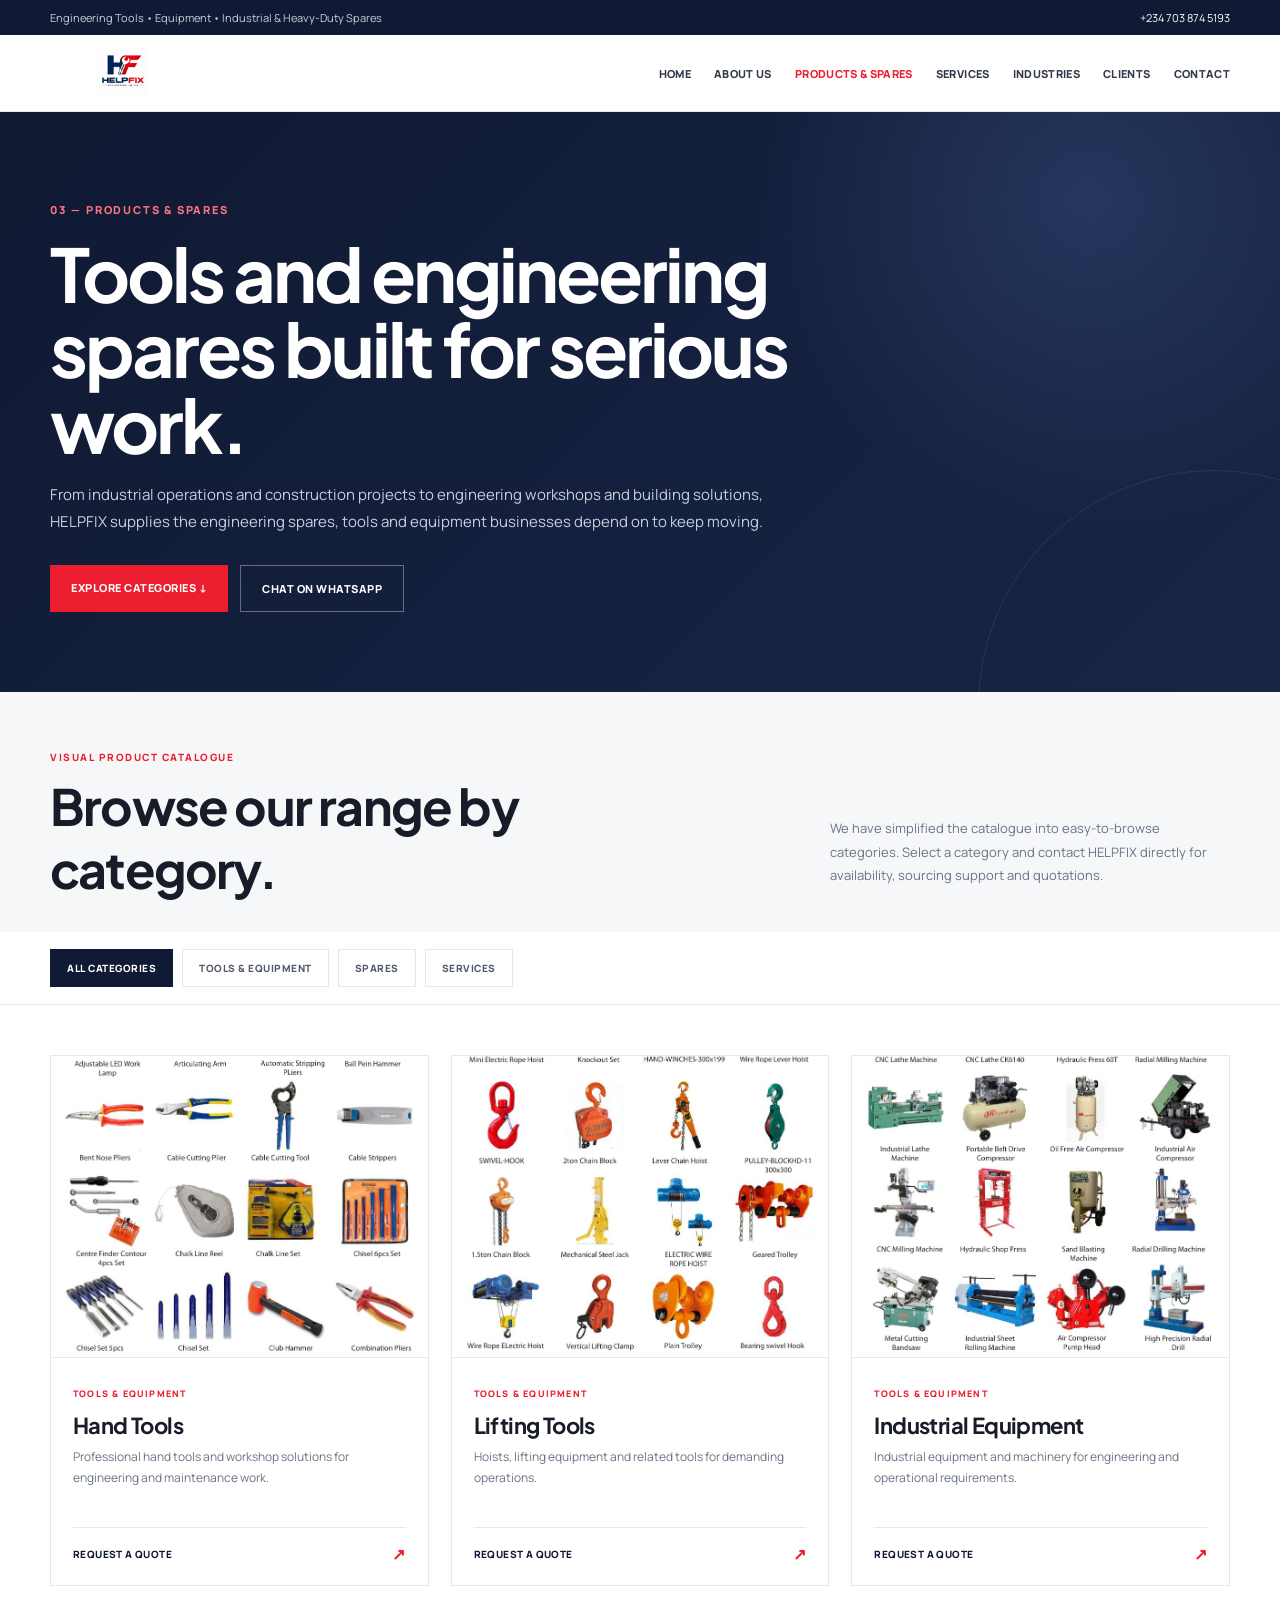
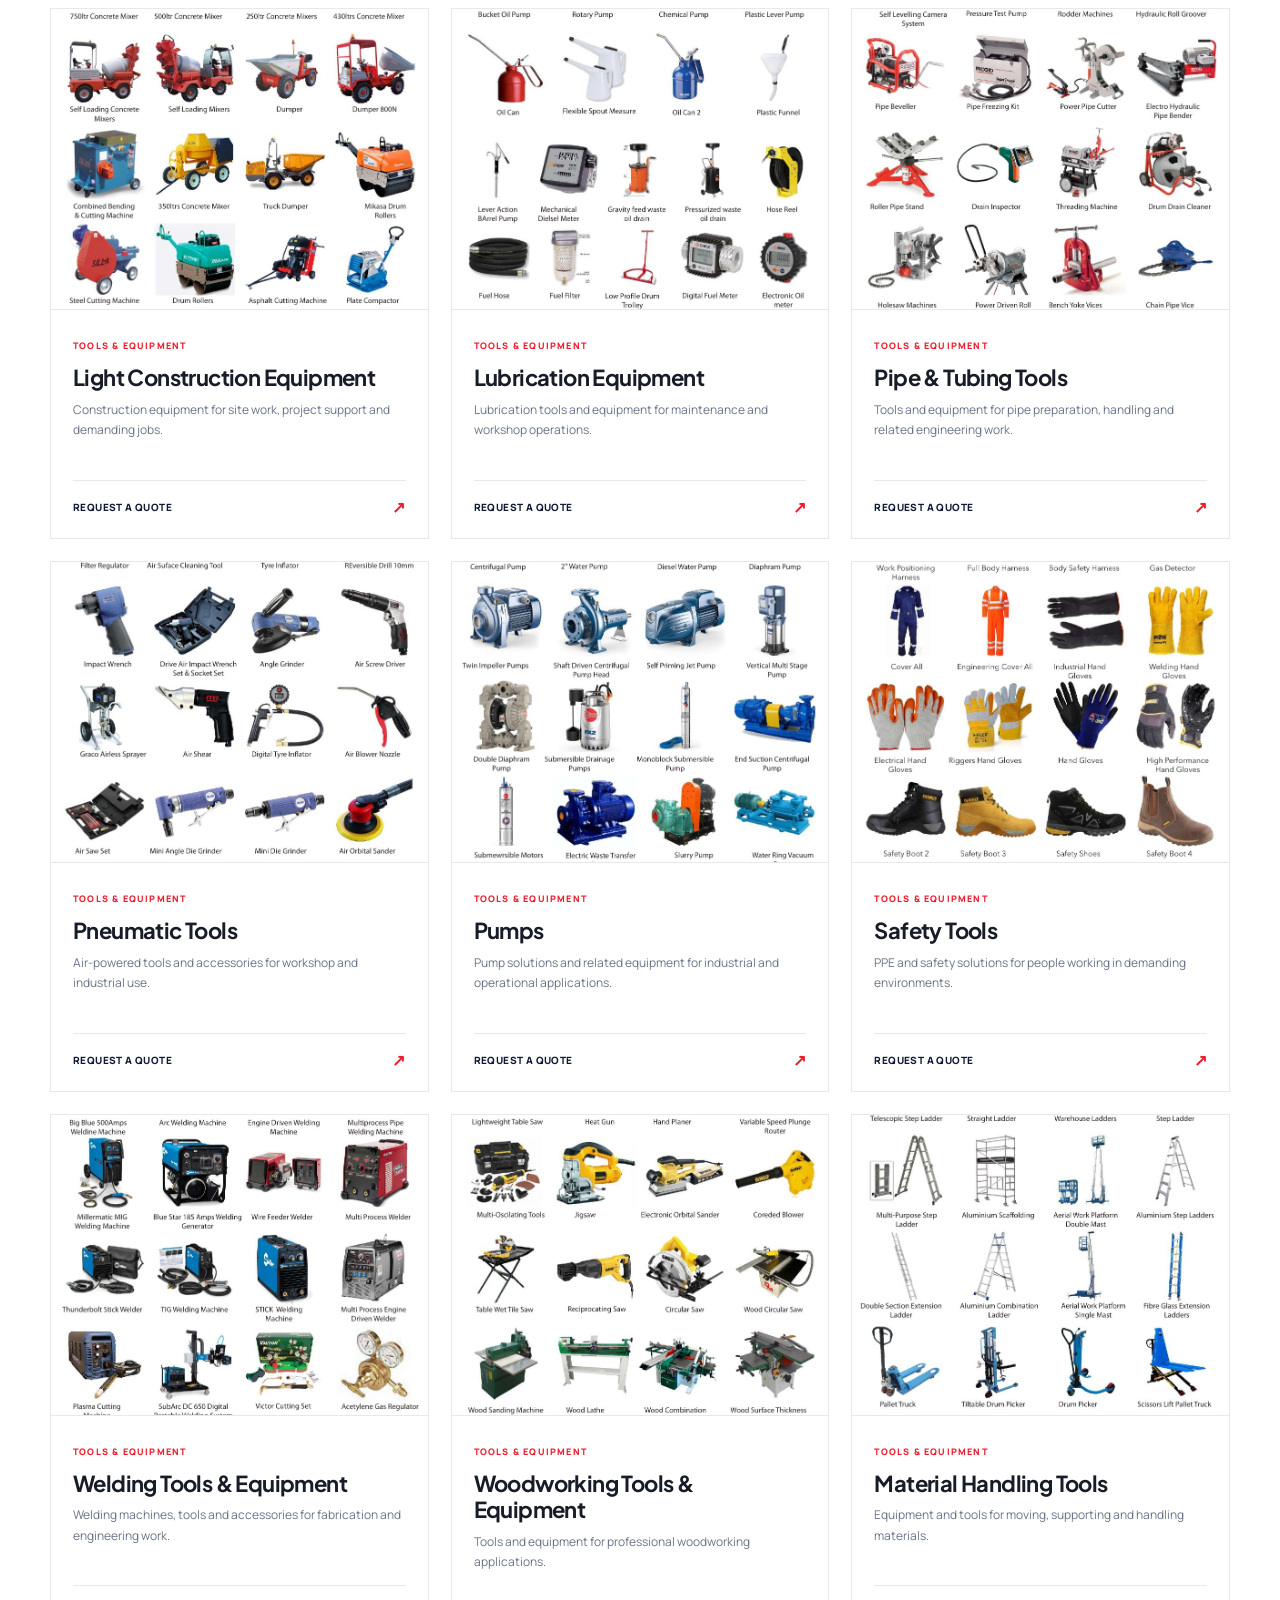
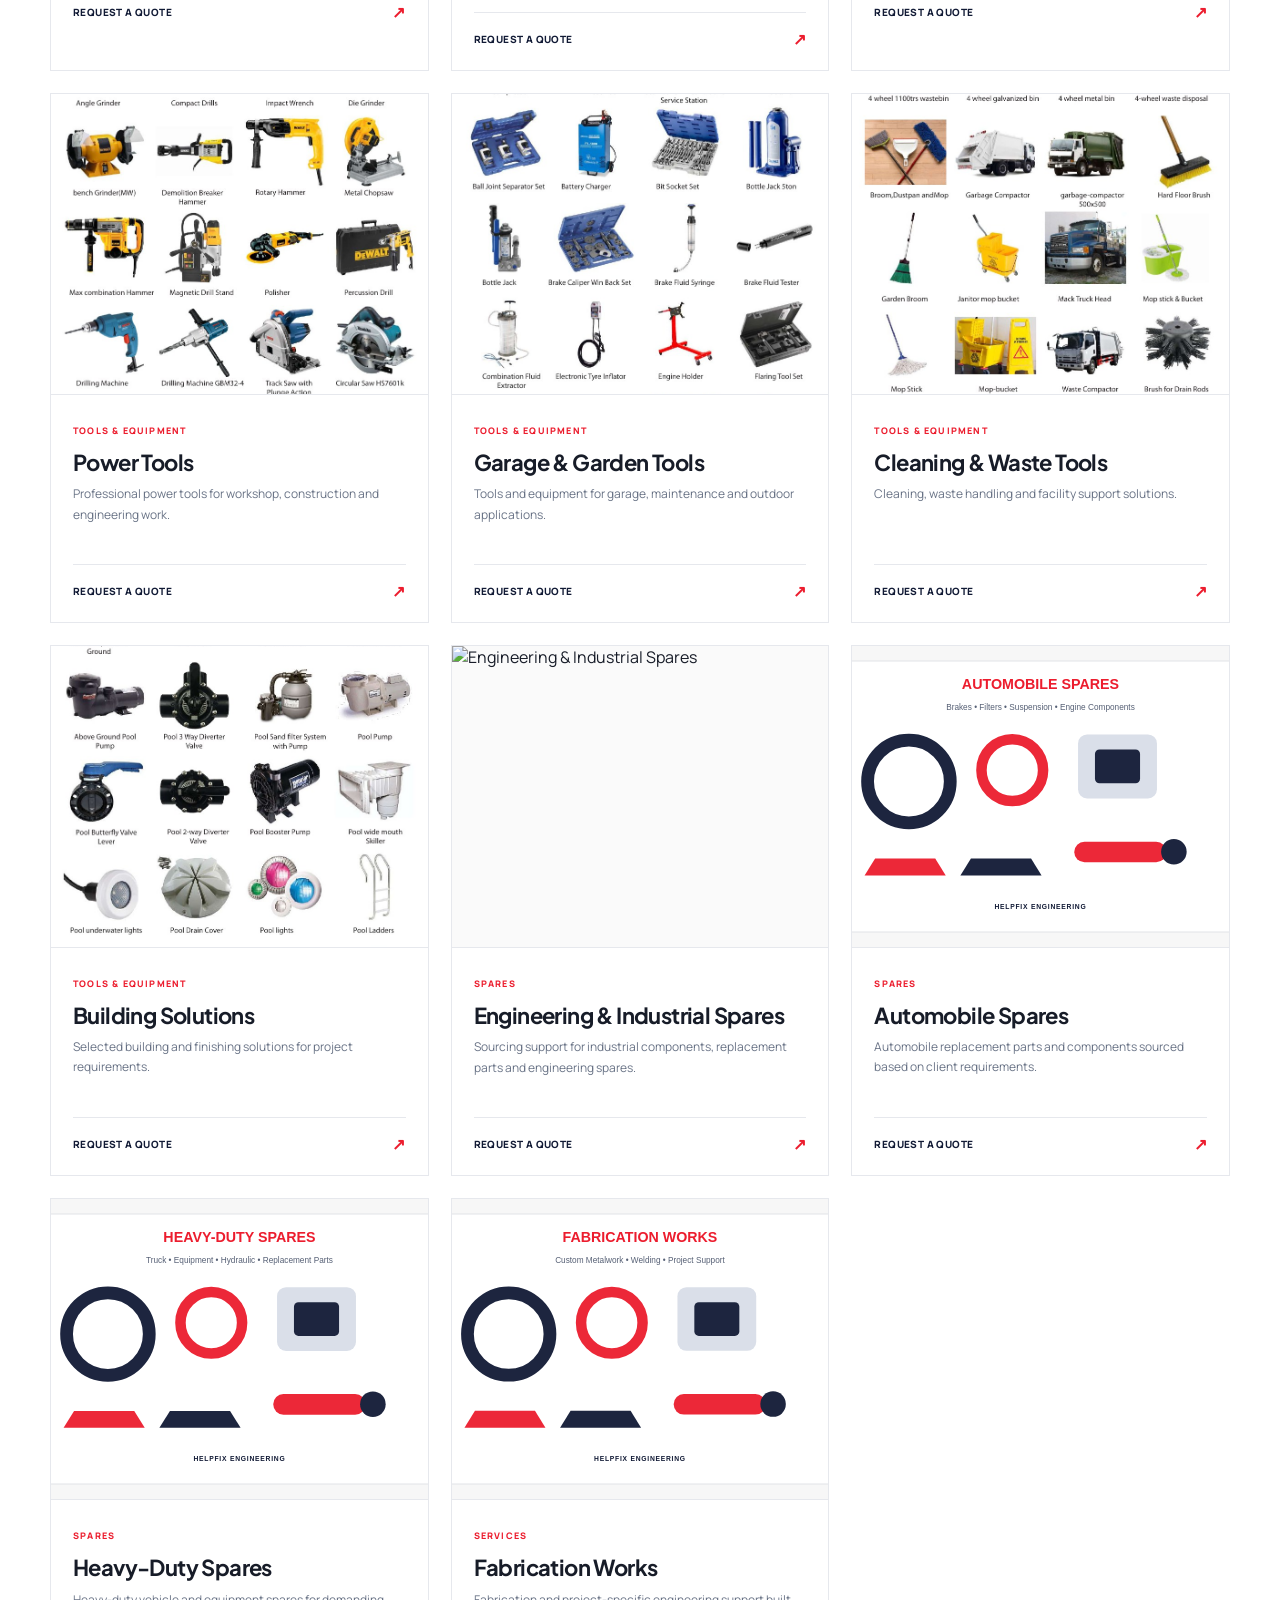
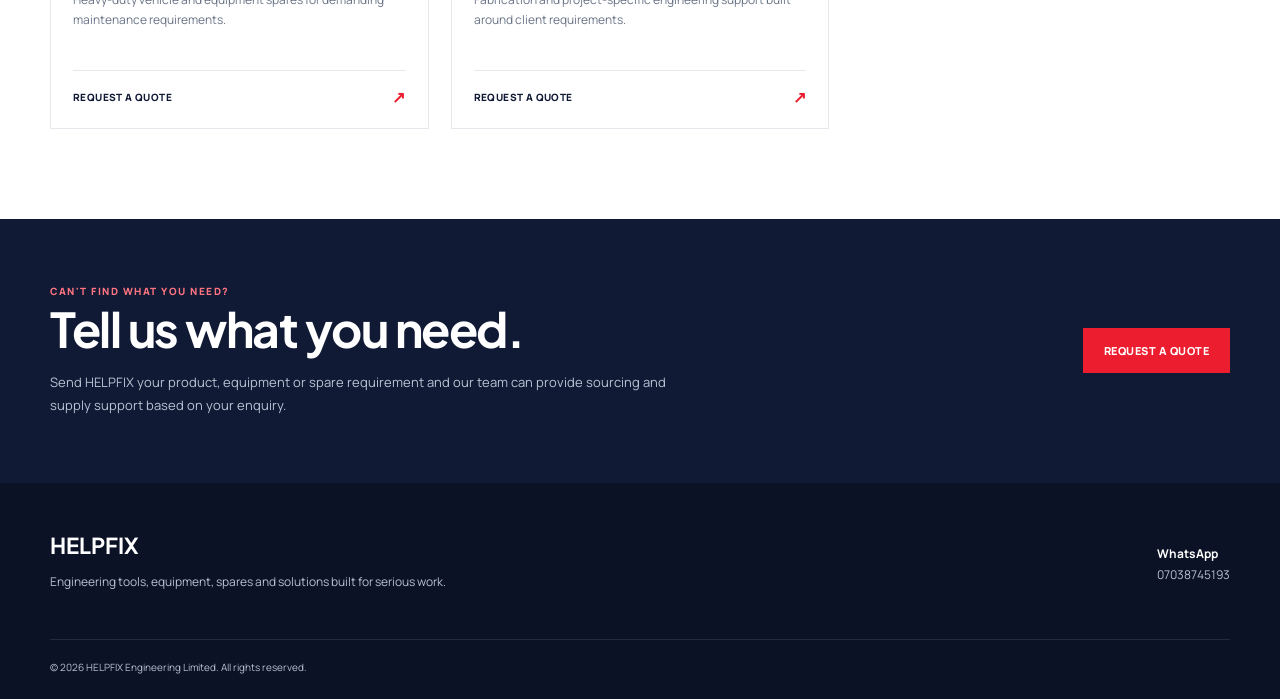
==== helpfix-website/products.html @ e88c8f6b "Add files via upload all" ====
<!DOCTYPE html>
<html lang="en">
<head>
<meta charset="UTF-8">
<meta name="viewport" content="width=device-width, initial-scale=1.0">
<meta name="description" content="Browse HELPFIX Engineering's visual catalogue of tools, equipment, engineering spares, automobile spares, heavy-duty spares and fabrication solutions.">
<title>Products & Spares | HELPFIX Engineering</title>
<!-- HELPFIX SEO / BRAND ICONS -->
<link rel="icon" href="assets/seo/favicon.ico" sizes="any">
<link rel="icon" type="image/png" sizes="64x64" href="assets/seo/favicon-64.png">
<link rel="apple-touch-icon" sizes="180x180" href="assets/seo/apple-touch-icon.png">
<link rel="manifest" href="site.webmanifest">
<meta name="theme-color" content="#111a35">
<meta name="robots" content="index,follow,max-image-preview:large,max-snippet:-1,max-video-preview:-1">
<link rel="canonical" href="https://www.helpfixengineering.com/products.html">
<meta property="og:url" content="https://www.helpfixengineering.com/products.html">
<meta property="og:type" content="website">
<meta property="og:site_name" content="HELPFIX Engineering Limited">
<meta property="og:title" content="Products & Spares | HELPFIX Engineering">
<meta property="og:description" content="Browse HELPFIX Engineering's visual catalogue of engineering tools, equipment, engineering spares, automobile spares, heavy-duty spares and fabrication solutions.">
<meta property="og:image" content="https://www.helpfixengineering.com/assets/seo/helpfix-logo-square.png">
<meta name="twitter:card" content="summary">
<meta name="twitter:title" content="Products & Spares | HELPFIX Engineering">
<meta name="twitter:description" content="Browse HELPFIX Engineering's tools, equipment and engineering spares by category.">
<meta name="twitter:image" content="https://www.helpfixengineering.com/assets/seo/helpfix-logo-square.png">

<link rel="preconnect" href="https://fonts.googleapis.com">
<link rel="preconnect" href="https://fonts.gstatic.com" crossorigin>
<link href="https://fonts.googleapis.com/css2?family=Manrope:wght@400;500;600;700;800&family=Plus+Jakarta+Sans:wght@500;600;700;800&display=swap" rel="stylesheet">
<style>
:root{--navy:#111a35;--navy2:#172241;--red:#ec1d2e;--text:#171c28;--muted:#697386;--line:#e6e8ed;--bg:#f6f7f9}
*{box-sizing:border-box}html{scroll-behavior:smooth}body{margin:0;font-family:Manrope,Arial,sans-serif;color:var(--text);background:#fff}a{text-decoration:none;color:inherit}.container{width:min(1180px,calc(100% - 40px));margin:auto}
.topbar{background:var(--navy);color:#c9cfdb;font-size:11px;padding:10px 0}.topbar-inner{display:flex;justify-content:space-between;gap:20px;align-items:center}.topbar a{color:#fff}
.navbar{position:sticky;top:0;z-index:100;background:#fff;border-bottom:1px solid var(--line)}.nav-inner{height:76px;display:flex;align-items:center;justify-content:space-between;gap:20px}.brand img{width:145px;height:50px;object-fit:contain}.nav-links{display:flex;align-items:center;gap:23px;font-size:11px;font-weight:800;text-transform:uppercase;letter-spacing:.35px}.nav-links a{color:#303849}.nav-links a.active,.nav-links a:hover{color:var(--red)}
.hero{background:radial-gradient(circle at 85% 15%,#26365d 0,transparent 28%),linear-gradient(135deg,#101932,#172647);color:#fff;padding:90px 0 80px;position:relative;overflow:hidden}.hero:after{content:"";position:absolute;width:470px;height:470px;border:1px solid rgba(255,255,255,.08);border-radius:50%;right:-170px;bottom:-250px}.eyebrow{font-size:11px;letter-spacing:1.8px;font-weight:800;color:#ff7480;margin-bottom:18px}.hero h1{font-family:'Plus Jakarta Sans',sans-serif;font-size:clamp(42px,6vw,74px);line-height:1.02;letter-spacing:-3px;max-width:900px;margin:0 0 20px}.hero p{max-width:760px;color:#c8d0de;line-height:1.8;font-size:15px}.hero-actions{display:flex;gap:12px;margin-top:30px;flex-wrap:wrap}.btn{padding:15px 21px;font-size:11px;font-weight:800;text-transform:uppercase;letter-spacing:.5px}.btn-red{background:var(--red);color:#fff}.btn-white{border:1px solid rgba(255,255,255,.35);color:#fff}
.intro{padding:58px 0 32px;background:var(--bg)}.intro-grid{display:flex;justify-content:space-between;align-items:end;gap:35px}.section-tag{font-size:10px;color:var(--red);font-weight:800;letter-spacing:1.5px}.intro h2{font-family:'Plus Jakarta Sans',sans-serif;font-size:clamp(30px,4vw,50px);letter-spacing:-1.8px;margin:10px 0 0;max-width:690px}.intro p{max-width:400px;color:var(--muted);line-height:1.8;font-size:13px}
.filters{position:sticky;top:76px;z-index:50;background:#fff;border-bottom:1px solid var(--line);padding:17px 0;overflow-x:auto}.filter-inner{display:flex;gap:9px;min-width:max-content}.filter-btn{border:1px solid var(--line);background:#fff;color:#515b6b;padding:11px 16px;font:800 10px Manrope;text-transform:uppercase;letter-spacing:.5px;cursor:pointer;transition:.25s}.filter-btn:hover,.filter-btn.active{background:var(--navy);border-color:var(--navy);color:#fff}
.catalogue{padding:50px 0 90px}.catalogue-grid{display:grid;grid-template-columns:repeat(3,1fr);gap:22px}.category-card{border:1px solid var(--line);background:#fff;overflow:hidden;transition:.35s;opacity:1}.category-card.hidden{display:none}.category-card:hover{transform:translateY(-7px);box-shadow:0 20px 50px rgba(17,26,53,.11);border-color:#d4d9e2}.category-image{aspect-ratio:1.25;background:#fafafa;overflow:hidden;border-bottom:1px solid var(--line)}.category-image img{width:100%;height:100%;object-fit:cover;display:block;transition:transform .65s ease}.category-card:hover .category-image img{transform:scale(1.035)}.category-body{padding:22px 22px 20px}.category-body>span{font-size:9px;font-weight:800;letter-spacing:1.2px;color:var(--red)}.category-body h3{font-family:'Plus Jakarta Sans',sans-serif;font-size:22px;letter-spacing:-.6px;margin:10px 0 9px;line-height:1.2}.category-body p{font-size:12px;color:var(--muted);line-height:1.7;margin:0 0 19px;min-height:61px}.card-link{display:flex;align-items:center;justify-content:space-between;font-size:10px;font-weight:800;text-transform:uppercase;letter-spacing:.4px;color:var(--navy);border-top:1px solid var(--line);padding-top:15px}.card-link b{color:var(--red);font-size:16px}
.cta{background:var(--navy);color:#fff;padding:65px 0}.cta-grid{display:flex;align-items:center;justify-content:space-between;gap:35px}.cta h2{font-family:'Plus Jakarta Sans',sans-serif;font-size:clamp(30px,4vw,48px);letter-spacing:-1.5px;margin:0 0 12px}.cta p{margin:0;color:#b9c3d3;line-height:1.8;max-width:650px;font-size:13px}
footer{background:#0c1226;color:#b8c0cf;padding:48px 0 25px}.footer-grid{display:flex;justify-content:space-between;gap:30px;flex-wrap:wrap}footer strong{color:#fff;font-family:'Plus Jakarta Sans',sans-serif;font-size:22px}footer p{font-size:12px;line-height:1.8}.footer-bottom{border-top:1px solid rgba(255,255,255,.1);margin-top:35px;padding-top:20px;font-size:10px}
.reveal{animation:fadeUp .7s ease both}@keyframes fadeUp{from{opacity:0;transform:translateY(18px)}to{opacity:1;transform:translateY(0)}}
@media(max-width:900px){.nav-links{gap:12px;font-size:9px}.catalogue-grid{grid-template-columns:repeat(2,1fr)}}@media(max-width:680px){.container{width:min(100% - 28px,1180px)}.topbar a{display:none}.topbar-inner,.intro-grid,.cta-grid{align-items:flex-start;flex-direction:column}.navbar{position:relative}.nav-inner{height:70px}.nav-links{overflow-x:auto;max-width:calc(100vw - 170px);white-space:nowrap}.nav-links a{font-size:8px}.filters{top:0}.catalogue-grid{grid-template-columns:1fr;gap:16px}.category-body p{min-height:auto}.hero{padding:65px 0}.hero h1{letter-spacing:-2px}}
</style>
<script type="application/ld+json">
{
  "@context": "https://schema.org",
  "@graph": [
    {
      "@type": "WebPage",
      "@id": "https://www.helpfixengineering.com/products.html#products-page",
      "name": "Products & Spares | HELPFIX Engineering",
      "url": "https://www.helpfixengineering.com/products.html",
      "description": "Visual catalogue of HELPFIX Engineering tools, equipment, engineering spares, automobile spares, heavy-duty spares and fabrication solutions.",
      "about": {"@id": "https://www.helpfixengineering.com/#organization"},
      "inLanguage": "en-NG"
    },
    {
      "@type": "BreadcrumbList",
      "@id": "https://www.helpfixengineering.com/products.html#breadcrumb",
      "itemListElement": [
        {"@type": "ListItem", "position": 1, "name": "Home", "item": "https://www.helpfixengineering.com/"},
        {"@type": "ListItem", "position": 2, "name": "Products & Spares", "item": "https://www.helpfixengineering.com/products.html"}
      ]
    }
  ]
}
</script>
</head>
<body>
<div class="topbar"><div class="container topbar-inner"><span>Engineering Tools • Equipment • Industrial & Heavy-Duty Spares</span><a href="tel:+2347038745193">+234 703 874 5193</a></div></div>
<header class="navbar"><div class="container nav-inner"><a class="brand" href="index.html"><img src="assets/helpfix-logo.png" alt="HELPFIX Engineering logo"></a><nav class="nav-links"><a href="index.html">Home</a><a href="index.html#about">About Us</a><a href="products.html" class="active">Products & Spares</a><a href="index.html#services">Services</a><a href="index.html#industries">Industries</a><a href="index.html#clients">Clients</a><a href="index.html#contact">Contact</a></nav></div></header>
<main>
<section class="hero"><div class="container"><div class="eyebrow">03 — PRODUCTS & SPARES</div><h1>Tools and engineering spares built for serious work.</h1><p>From industrial operations and construction projects to engineering workshops and building solutions, HELPFIX supplies the engineering spares, tools and equipment businesses depend on to keep moving.</p><div class="hero-actions"><a class="btn btn-red" href="#catalogue">Explore Categories ↓</a><a class="btn btn-white" href="https://wa.me/2347038745193?text=Hello%20HELPFIX%20Engineering%2C%20I%20would%20like%20to%20make%20a%20product%20or%20spares%20enquiry." target="_blank" rel="noopener">Chat on WhatsApp</a></div></div></section>
<section class="intro"><div class="container intro-grid"><div><div class="section-tag">VISUAL PRODUCT CATALOGUE</div><h2>Browse our range by category.</h2></div><p>We have simplified the catalogue into easy-to-browse categories. Select a category and contact HELPFIX directly for availability, sourcing support and quotations.</p></div></section>
<section class="filters"><div class="container filter-inner"><button class="filter-btn active" data-filter="all">All Categories</button><button class="filter-btn" data-filter="tools-equipment">Tools & Equipment</button><button class="filter-btn" data-filter="spares">Spares</button><button class="filter-btn" data-filter="services">Services</button></div></section>
<section class="catalogue" id="catalogue"><div class="container"><div class="catalogue-grid"><article class="category-card reveal" data-group="tools-equipment">
      <div class="category-image"><img src="assets/categories/hand-tools.jpg" alt="Hand Tools" loading="lazy"></div>
      <div class="category-body"><span>TOOLS & EQUIPMENT</span><h3>Hand Tools</h3><p>Professional hand tools and workshop solutions for engineering and maintenance work.</p>
      <a class="card-link" href="https://wa.me/2347038745193?text=Hello%20HELPFIX%20Engineering%2C%20I%20would%20like%20to%20make%20an%20enquiry%20about%20Hand%20Tools." target="_blank" rel="noopener">Request a Quote <b>↗</b></a></div>
    </article><article class="category-card reveal" data-group="tools-equipment">
      <div class="category-image"><img src="assets/categories/lifting-tools.jpg" alt="Lifting Tools" loading="lazy"></div>
      <div class="category-body"><span>TOOLS & EQUIPMENT</span><h3>Lifting Tools</h3><p>Hoists, lifting equipment and related tools for demanding operations.</p>
      <a class="card-link" href="https://wa.me/2347038745193?text=Hello%20HELPFIX%20Engineering%2C%20I%20would%20like%20to%20make%20an%20enquiry%20about%20Lifting%20Tools." target="_blank" rel="noopener">Request a Quote <b>↗</b></a></div>
    </article><article class="category-card reveal" data-group="tools-equipment">
      <div class="category-image"><img src="assets/categories/industrial-equipment.jpg" alt="Industrial Equipment" loading="lazy"></div>
      <div class="category-body"><span>TOOLS & EQUIPMENT</span><h3>Industrial Equipment</h3><p>Industrial equipment and machinery for engineering and operational requirements.</p>
      <a class="card-link" href="https://wa.me/2347038745193?text=Hello%20HELPFIX%20Engineering%2C%20I%20would%20like%20to%20make%20an%20enquiry%20about%20Industrial%20Equipment." target="_blank" rel="noopener">Request a Quote <b>↗</b></a></div>
    </article><article class="category-card reveal" data-group="tools-equipment">
      <div class="category-image"><img src="assets/categories/light-construction-equipment.jpg" alt="Light Construction Equipment" loading="lazy"></div>
      <div class="category-body"><span>TOOLS & EQUIPMENT</span><h3>Light Construction Equipment</h3><p>Construction equipment for site work, project support and demanding jobs.</p>
      <a class="card-link" href="https://wa.me/2347038745193?text=Hello%20HELPFIX%20Engineering%2C%20I%20would%20like%20to%20make%20an%20enquiry%20about%20Light%20Construction%20Equipment." target="_blank" rel="noopener">Request a Quote <b>↗</b></a></div>
    </article><article class="category-card reveal" data-group="tools-equipment">
      <div class="category-image"><img src="assets/categories/lubrication-equipment.jpg" alt="Lubrication Equipment" loading="lazy"></div>
      <div class="category-body"><span>TOOLS & EQUIPMENT</span><h3>Lubrication Equipment</h3><p>Lubrication tools and equipment for maintenance and workshop operations.</p>
      <a class="card-link" href="https://wa.me/2347038745193?text=Hello%20HELPFIX%20Engineering%2C%20I%20would%20like%20to%20make%20an%20enquiry%20about%20Lubrication%20Equipment." target="_blank" rel="noopener">Request a Quote <b>↗</b></a></div>
    </article><article class="category-card reveal" data-group="tools-equipment">
      <div class="category-image"><img src="assets/categories/pipe-tubing-tools.jpg" alt="Pipe & Tubing Tools" loading="lazy"></div>
      <div class="category-body"><span>TOOLS & EQUIPMENT</span><h3>Pipe & Tubing Tools</h3><p>Tools and equipment for pipe preparation, handling and related engineering work.</p>
      <a class="card-link" href="https://wa.me/2347038745193?text=Hello%20HELPFIX%20Engineering%2C%20I%20would%20like%20to%20make%20an%20enquiry%20about%20Pipe%20%26%20Tubing%20Tools." target="_blank" rel="noopener">Request a Quote <b>↗</b></a></div>
    </article><article class="category-card reveal" data-group="tools-equipment">
      <div class="category-image"><img src="assets/categories/pneumatic-tools.jpg" alt="Pneumatic Tools" loading="lazy"></div>
      <div class="category-body"><span>TOOLS & EQUIPMENT</span><h3>Pneumatic Tools</h3><p>Air-powered tools and accessories for workshop and industrial use.</p>
      <a class="card-link" href="https://wa.me/2347038745193?text=Hello%20HELPFIX%20Engineering%2C%20I%20would%20like%20to%20make%20an%20enquiry%20about%20Pneumatic%20Tools." target="_blank" rel="noopener">Request a Quote <b>↗</b></a></div>
    </article><article class="category-card reveal" data-group="tools-equipment">
      <div class="category-image"><img src="assets/categories/pumps.jpg" alt="Pumps" loading="lazy"></div>
      <div class="category-body"><span>TOOLS & EQUIPMENT</span><h3>Pumps</h3><p>Pump solutions and related equipment for industrial and operational applications.</p>
      <a class="card-link" href="https://wa.me/2347038745193?text=Hello%20HELPFIX%20Engineering%2C%20I%20would%20like%20to%20make%20an%20enquiry%20about%20Pumps." target="_blank" rel="noopener">Request a Quote <b>↗</b></a></div>
    </article><article class="category-card reveal" data-group="tools-equipment">
      <div class="category-image"><img src="assets/categories/safety-tools.jpg" alt="Safety Tools" loading="lazy"></div>
      <div class="category-body"><span>TOOLS & EQUIPMENT</span><h3>Safety Tools</h3><p>PPE and safety solutions for people working in demanding environments.</p>
      <a class="card-link" href="https://wa.me/2347038745193?text=Hello%20HELPFIX%20Engineering%2C%20I%20would%20like%20to%20make%20an%20enquiry%20about%20Safety%20Tools." target="_blank" rel="noopener">Request a Quote <b>↗</b></a></div>
    </article><article class="category-card reveal" data-group="tools-equipment">
      <div class="category-image"><img src="assets/categories/welding-tools-equipment.jpg" alt="Welding Tools & Equipment" loading="lazy"></div>
      <div class="category-body"><span>TOOLS & EQUIPMENT</span><h3>Welding Tools & Equipment</h3><p>Welding machines, tools and accessories for fabrication and engineering work.</p>
      <a class="card-link" href="https://wa.me/2347038745193?text=Hello%20HELPFIX%20Engineering%2C%20I%20would%20like%20to%20make%20an%20enquiry%20about%20Welding%20Tools%20%26%20Equipment." target="_blank" rel="noopener">Request a Quote <b>↗</b></a></div>
    </article><article class="category-card reveal" data-group="tools-equipment">
      <div class="category-image"><img src="assets/categories/woodworking-tools-equipment.jpg" alt="Woodworking Tools & Equipment" loading="lazy"></div>
      <div class="category-body"><span>TOOLS & EQUIPMENT</span><h3>Woodworking Tools & Equipment</h3><p>Tools and equipment for professional woodworking applications.</p>
      <a class="card-link" href="https://wa.me/2347038745193?text=Hello%20HELPFIX%20Engineering%2C%20I%20would%20like%20to%20make%20an%20enquiry%20about%20Woodworking%20Tools%20%26%20Equipment." target="_blank" rel="noopener">Request a Quote <b>↗</b></a></div>
    </article><article class="category-card reveal" data-group="tools-equipment">
      <div class="category-image"><img src="assets/categories/material-handling-tools.jpg" alt="Material Handling Tools" loading="lazy"></div>
      <div class="category-body"><span>TOOLS & EQUIPMENT</span><h3>Material Handling Tools</h3><p>Equipment and tools for moving, supporting and handling materials.</p>
      <a class="card-link" href="https://wa.me/2347038745193?text=Hello%20HELPFIX%20Engineering%2C%20I%20would%20like%20to%20make%20an%20enquiry%20about%20Material%20Handling%20Tools." target="_blank" rel="noopener">Request a Quote <b>↗</b></a></div>
    </article><article class="category-card reveal" data-group="tools-equipment">
      <div class="category-image"><img src="assets/categories/power-tools.jpg" alt="Power Tools" loading="lazy"></div>
      <div class="category-body"><span>TOOLS & EQUIPMENT</span><h3>Power Tools</h3><p>Professional power tools for workshop, construction and engineering work.</p>
      <a class="card-link" href="https://wa.me/2347038745193?text=Hello%20HELPFIX%20Engineering%2C%20I%20would%20like%20to%20make%20an%20enquiry%20about%20Power%20Tools." target="_blank" rel="noopener">Request a Quote <b>↗</b></a></div>
    </article><article class="category-card reveal" data-group="tools-equipment">
      <div class="category-image"><img src="assets/categories/garage-garden-tools.jpg" alt="Garage & Garden Tools" loading="lazy"></div>
      <div class="category-body"><span>TOOLS & EQUIPMENT</span><h3>Garage & Garden Tools</h3><p>Tools and equipment for garage, maintenance and outdoor applications.</p>
      <a class="card-link" href="https://wa.me/2347038745193?text=Hello%20HELPFIX%20Engineering%2C%20I%20would%20like%20to%20make%20an%20enquiry%20about%20Garage%20%26%20Garden%20Tools." target="_blank" rel="noopener">Request a Quote <b>↗</b></a></div>
    </article><article class="category-card reveal" data-group="tools-equipment">
      <div class="category-image"><img src="assets/categories/cleaning-waste-tools.jpg" alt="Cleaning & Waste Tools" loading="lazy"></div>
      <div class="category-body"><span>TOOLS & EQUIPMENT</span><h3>Cleaning & Waste Tools</h3><p>Cleaning, waste handling and facility support solutions.</p>
      <a class="card-link" href="https://wa.me/2347038745193?text=Hello%20HELPFIX%20Engineering%2C%20I%20would%20like%20to%20make%20an%20enquiry%20about%20Cleaning%20%26%20Waste%20Tools." target="_blank" rel="noopener">Request a Quote <b>↗</b></a></div>
    </article><article class="category-card reveal" data-group="tools-equipment">
      <div class="category-image"><img src="assets/categories/building-solutions.jpg" alt="Building Solutions" loading="lazy"></div>
      <div class="category-body"><span>TOOLS & EQUIPMENT</span><h3>Building Solutions</h3><p>Selected building and finishing solutions for project requirements.</p>
      <a class="card-link" href="https://wa.me/2347038745193?text=Hello%20HELPFIX%20Engineering%2C%20I%20would%20like%20to%20make%20an%20enquiry%20about%20Building%20Solutions." target="_blank" rel="noopener">Request a Quote <b>↗</b></a></div>
    </article><article class="category-card reveal" data-group="spares">
      <div class="category-image"><img src="assets/categories/engineering-industrial-spares.svg" alt="Engineering & Industrial Spares" loading="lazy"></div>
      <div class="category-body"><span>SPARES</span><h3>Engineering & Industrial Spares</h3><p>Sourcing support for industrial components, replacement parts and engineering spares.</p>
      <a class="card-link" href="https://wa.me/2347038745193?text=Hello%20HELPFIX%20Engineering%2C%20I%20would%20like%20to%20make%20an%20enquiry%20about%20Engineering%20%26%20Industrial%20Spares." target="_blank" rel="noopener">Request a Quote <b>↗</b></a></div>
    </article><article class="category-card reveal" data-group="spares">
      <div class="category-image"><img src="assets/categories/automobile-spares.svg" alt="Automobile Spares" loading="lazy"></div>
      <div class="category-body"><span>SPARES</span><h3>Automobile Spares</h3><p>Automobile replacement parts and components sourced based on client requirements.</p>
      <a class="card-link" href="https://wa.me/2347038745193?text=Hello%20HELPFIX%20Engineering%2C%20I%20would%20like%20to%20make%20an%20enquiry%20about%20Automobile%20Spares." target="_blank" rel="noopener">Request a Quote <b>↗</b></a></div>
    </article><article class="category-card reveal" data-group="spares">
      <div class="category-image"><img src="assets/categories/heavy-duty-spares.svg" alt="Heavy-Duty Spares" loading="lazy"></div>
      <div class="category-body"><span>SPARES</span><h3>Heavy-Duty Spares</h3><p>Heavy-duty vehicle and equipment spares for demanding maintenance requirements.</p>
      <a class="card-link" href="https://wa.me/2347038745193?text=Hello%20HELPFIX%20Engineering%2C%20I%20would%20like%20to%20make%20an%20enquiry%20about%20Heavy-Duty%20Spares." target="_blank" rel="noopener">Request a Quote <b>↗</b></a></div>
    </article><article class="category-card reveal" data-group="services">
      <div class="category-image"><img src="assets/categories/fabrication-works.svg" alt="Fabrication Works" loading="lazy"></div>
      <div class="category-body"><span>SERVICES</span><h3>Fabrication Works</h3><p>Fabrication and project-specific engineering support built around client requirements.</p>
      <a class="card-link" href="https://wa.me/2347038745193?text=Hello%20HELPFIX%20Engineering%2C%20I%20would%20like%20to%20make%20an%20enquiry%20about%20Fabrication%20Works." target="_blank" rel="noopener">Request a Quote <b>↗</b></a></div>
    </article></div></div></section>
<section class="cta"><div class="container cta-grid"><div><div class="section-tag" style="color:#ff7480">CAN'T FIND WHAT YOU NEED?</div><h2>Tell us what you need.</h2><p>Send HELPFIX your product, equipment or spare requirement and our team can provide sourcing and supply support based on your enquiry.</p></div><a class="btn btn-red" href="https://wa.me/2347038745193?text=Hello%20HELPFIX%20Engineering%2C%20I%20would%20like%20to%20send%20my%20product%20or%20spare%20requirement%20for%20a%20quote." target="_blank" rel="noopener">Request a Quote</a></div></section>
</main>
<footer><div class="container"><div class="footer-grid"><div><strong>HELPFIX</strong><p>Engineering tools, equipment, spares and solutions built for serious work.</p></div><div><p><b style="color:#fff">WhatsApp</b><br>07038745193</p></div></div><div class="footer-bottom">© 2026 HELPFIX Engineering Limited. All rights reserved.</div></div></footer>
<script>
const buttons=document.querySelectorAll('.filter-btn');const cards=document.querySelectorAll('.category-card');buttons.forEach(btn=>btn.addEventListener('click',()=>{buttons.forEach(b=>b.classList.remove('active'));btn.classList.add('active');const filter=btn.dataset.filter;cards.forEach(card=>{card.classList.toggle('hidden',filter!=='all'&&card.dataset.group!==filter);});}));
</script>
</body>
</html>
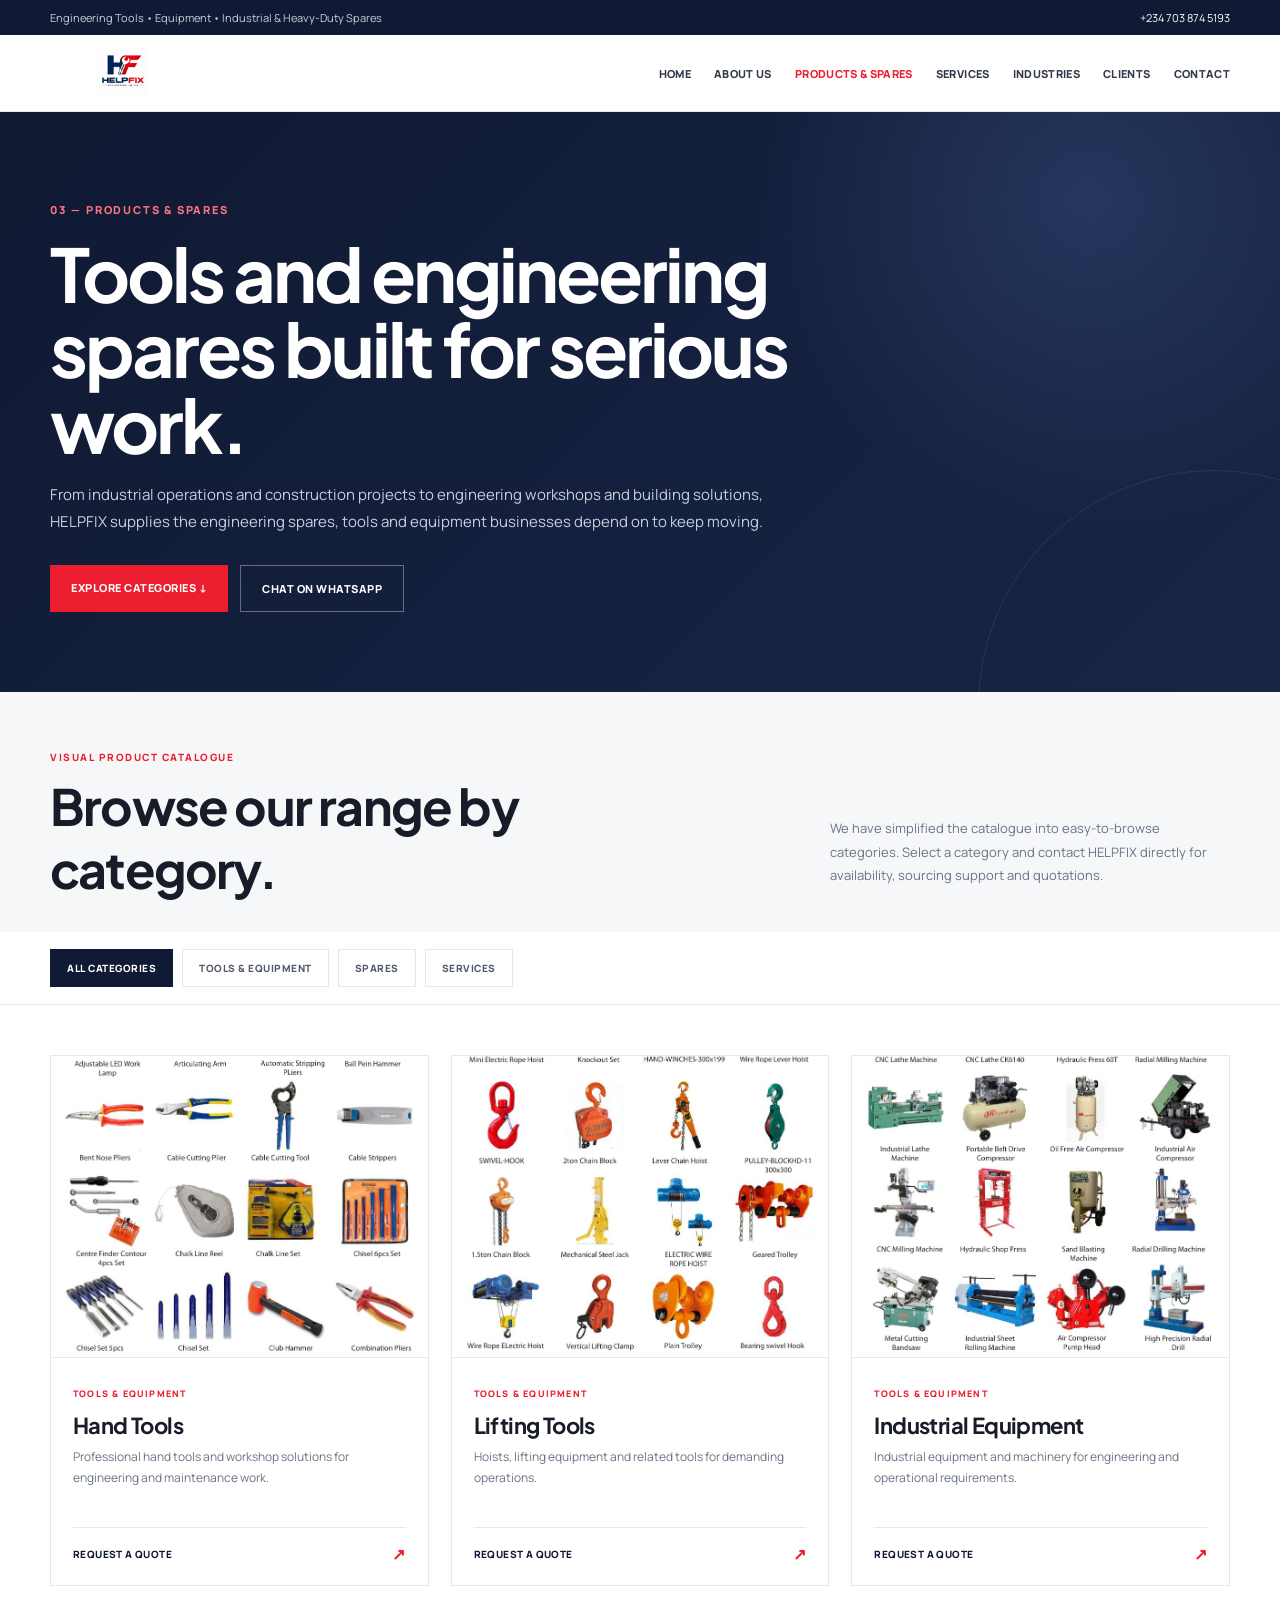
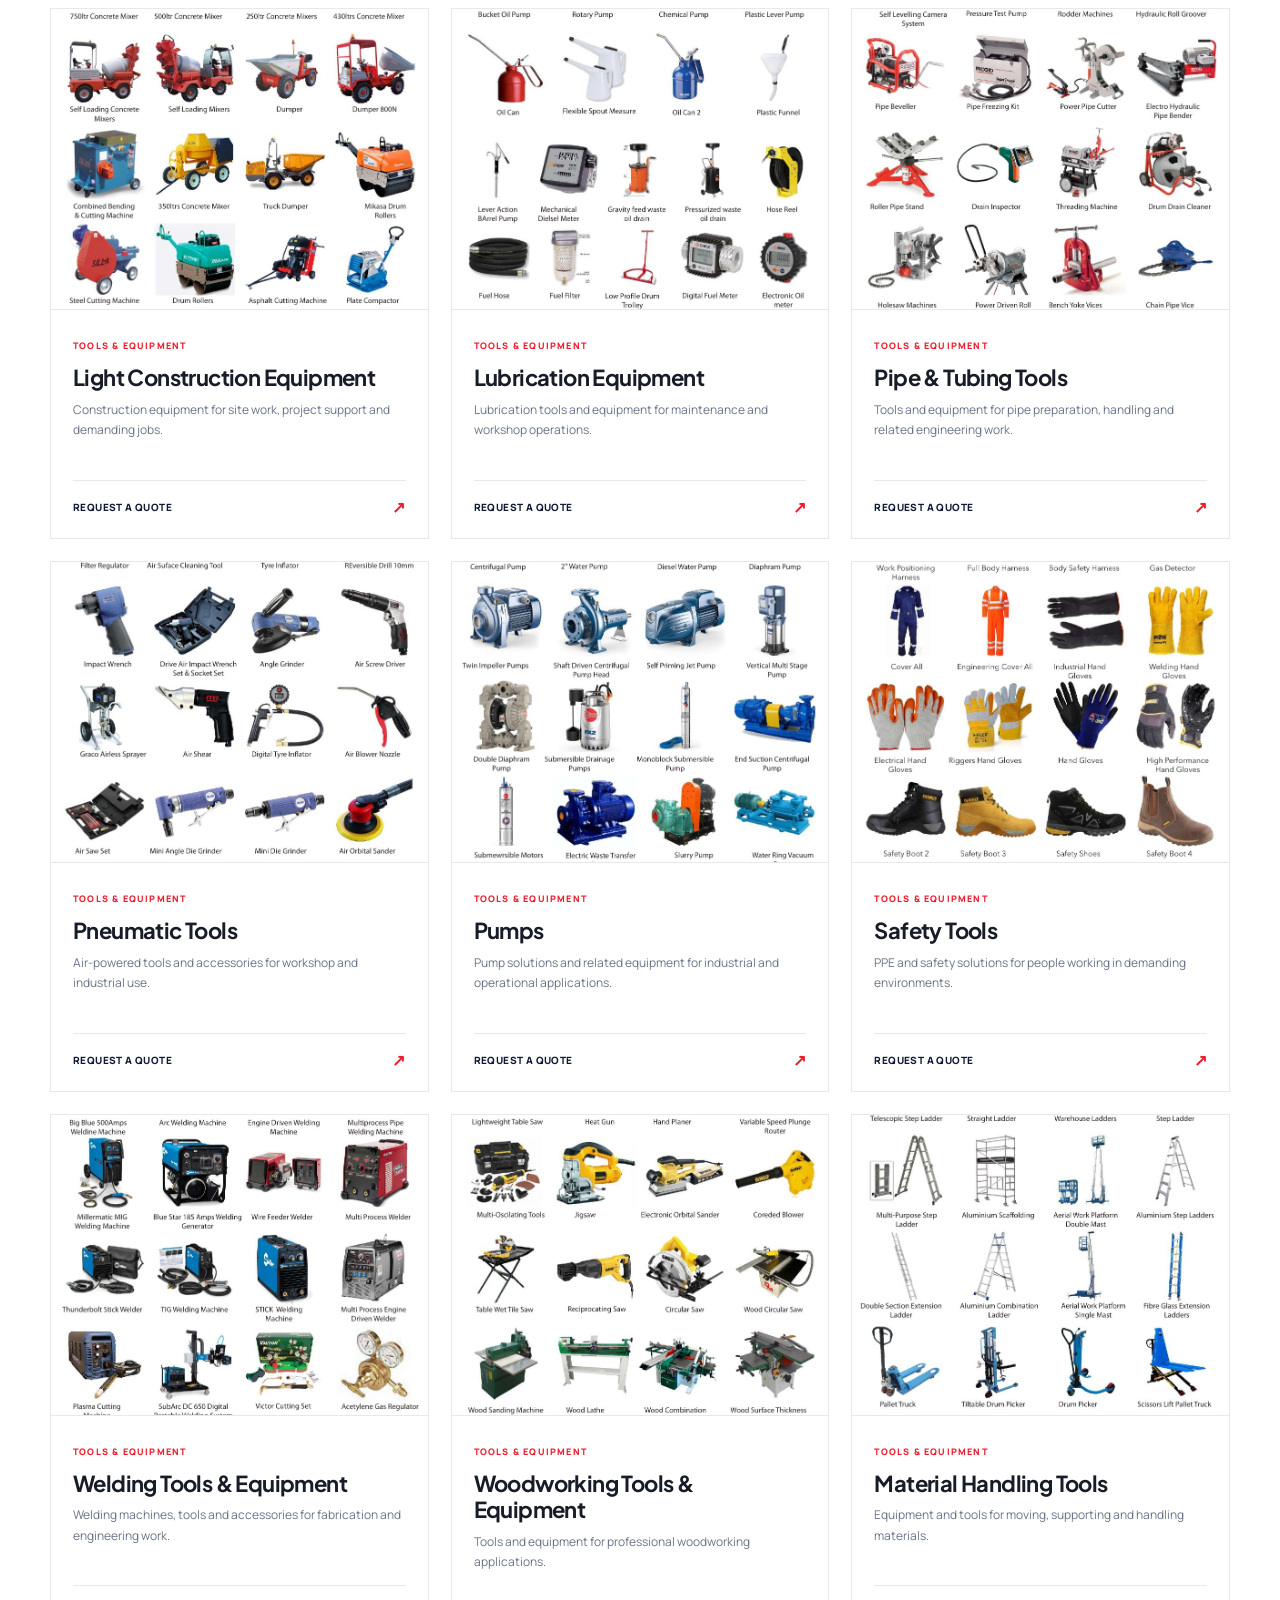
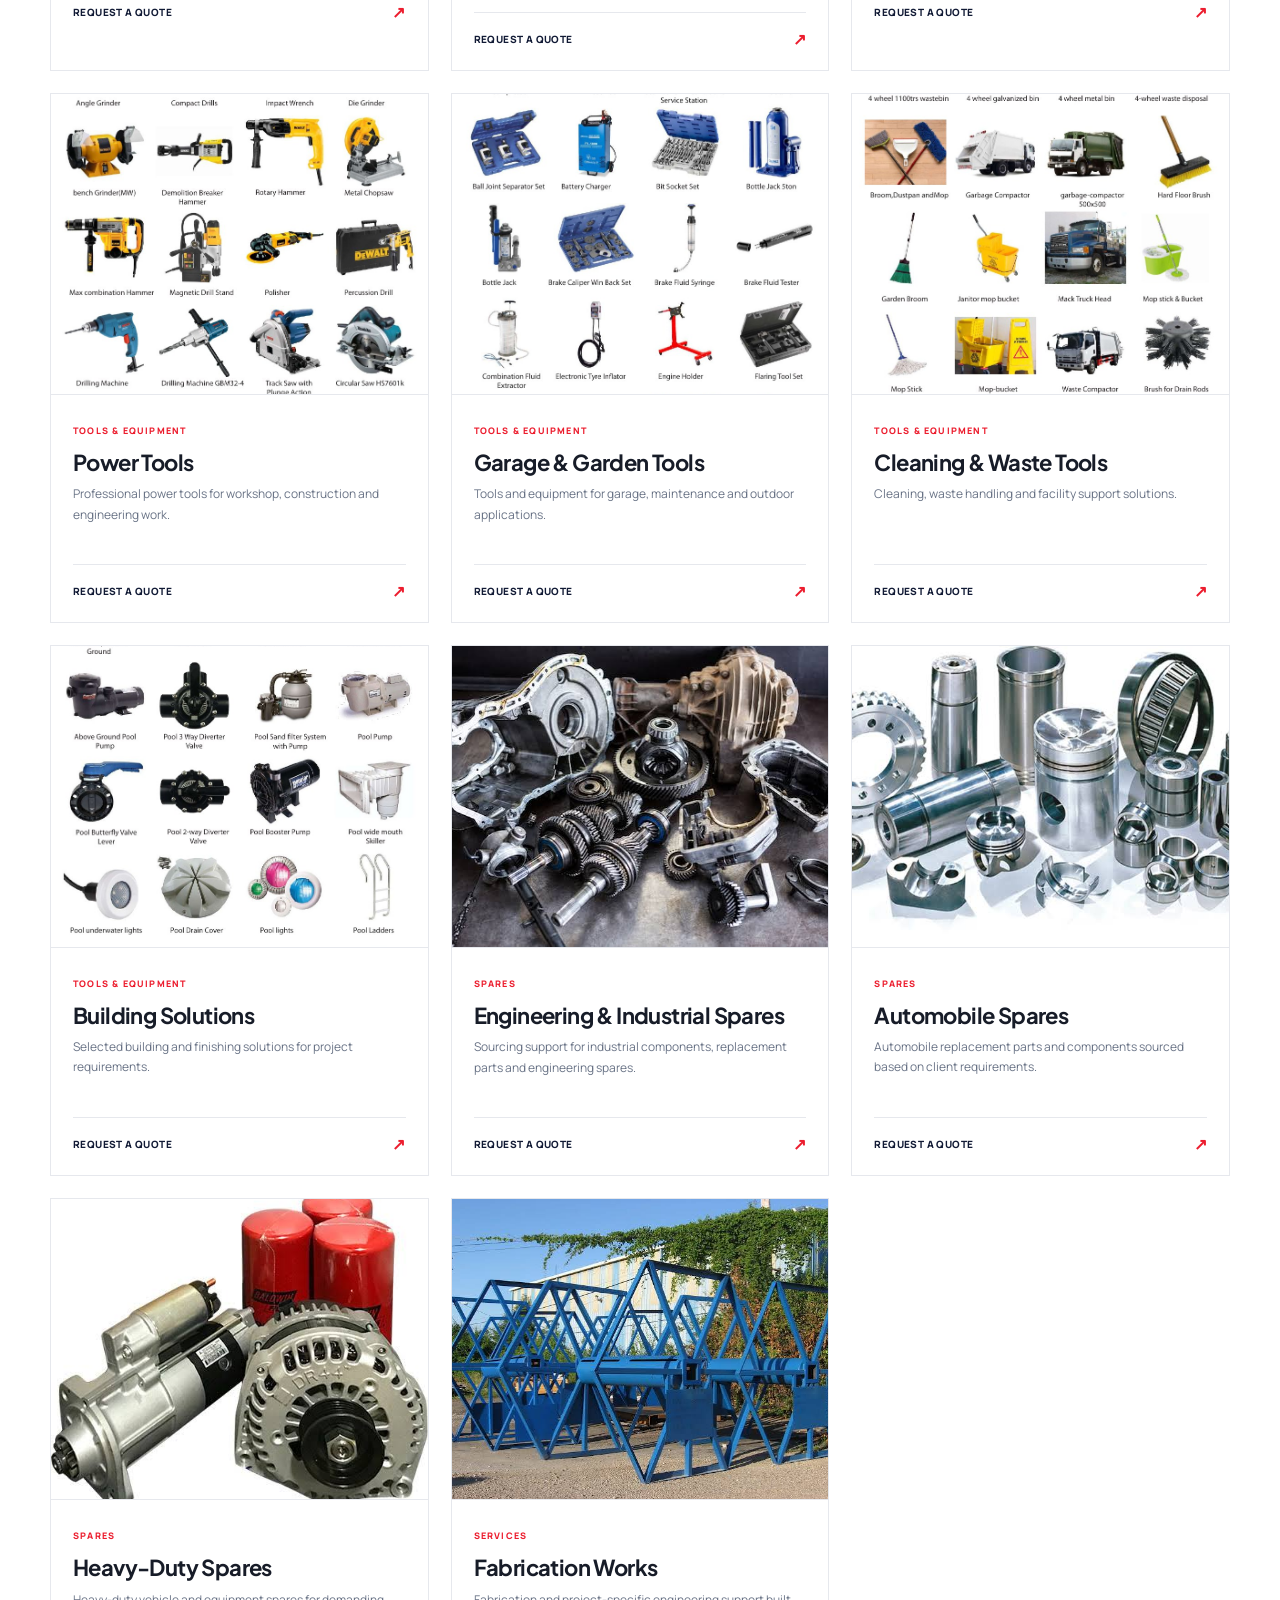
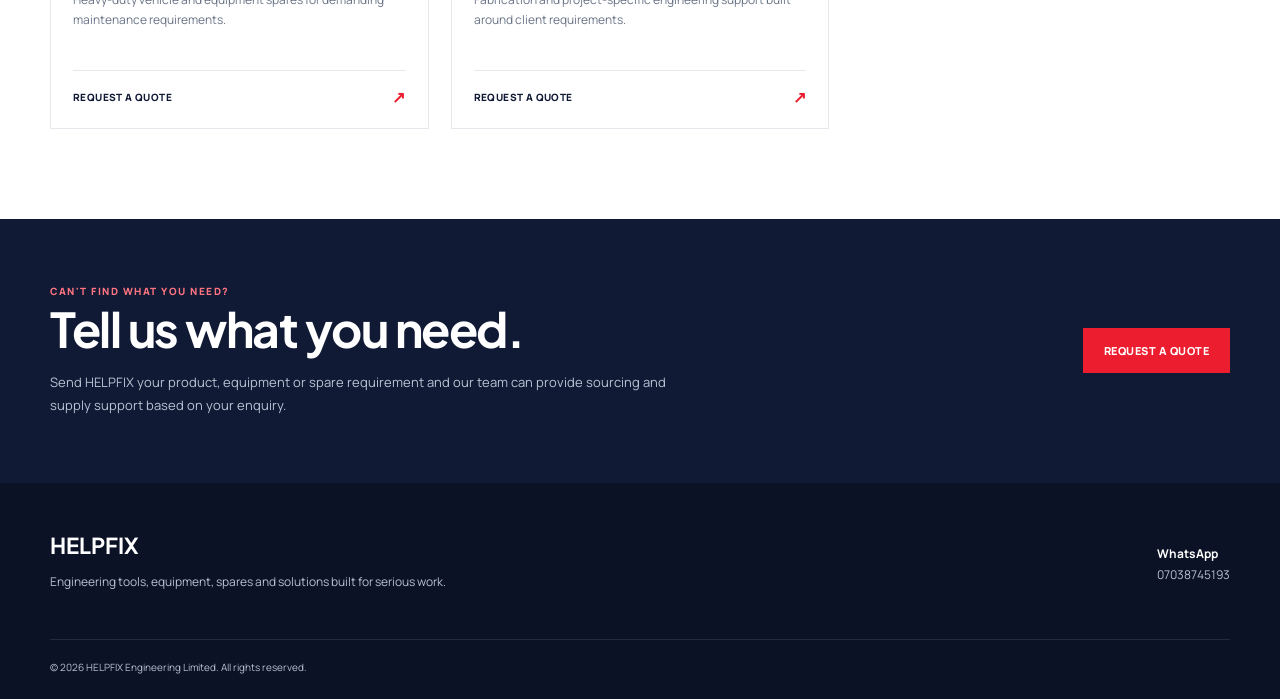
==== commit 0f173b35: "all" ====
--- a/helpfix-website/products.html
+++ b/helpfix-website/products.html
@@ -138,19 +138,19 @@
       <div class="category-body"><span>TOOLS & EQUIPMENT</span><h3>Building Solutions</h3><p>Selected building and finishing solutions for project requirements.</p>
       <a class="card-link" href="https://wa.me/2347038745193?text=Hello%20HELPFIX%20Engineering%2C%20I%20would%20like%20to%20make%20an%20enquiry%20about%20Building%20Solutions." target="_blank" rel="noopener">Request a Quote <b>↗</b></a></div>
     </article><article class="category-card reveal" data-group="spares">
-      <div class="category-image"><img src="assets/categories/engineering-industrial-spares.svg" alt="Engineering & Industrial Spares" loading="lazy"></div>
+      <div class="category-image"><img src="assets/categories/ffff.png" alt="Engineering & Industrial Spares" loading="lazy"></div>
       <div class="category-body"><span>SPARES</span><h3>Engineering & Industrial Spares</h3><p>Sourcing support for industrial components, replacement parts and engineering spares.</p>
       <a class="card-link" href="https://wa.me/2347038745193?text=Hello%20HELPFIX%20Engineering%2C%20I%20would%20like%20to%20make%20an%20enquiry%20about%20Engineering%20%26%20Industrial%20Spares." target="_blank" rel="noopener">Request a Quote <b>↗</b></a></div>
     </article><article class="category-card reveal" data-group="spares">
-      <div class="category-image"><img src="assets/categories/automobile-spares.svg" alt="Automobile Spares" loading="lazy"></div>
+      <div class="category-image"><img src="assets/categories/spares.png" alt="Automobile Spares" loading="lazy"></div>
       <div class="category-body"><span>SPARES</span><h3>Automobile Spares</h3><p>Automobile replacement parts and components sourced based on client requirements.</p>
       <a class="card-link" href="https://wa.me/2347038745193?text=Hello%20HELPFIX%20Engineering%2C%20I%20would%20like%20to%20make%20an%20enquiry%20about%20Automobile%20Spares." target="_blank" rel="noopener">Request a Quote <b>↗</b></a></div>
     </article><article class="category-card reveal" data-group="spares">
-      <div class="category-image"><img src="assets/categories/heavy-duty-spares.svg" alt="Heavy-Duty Spares" loading="lazy"></div>
+      <div class="category-image"><img src="assets/categories/duty.png" alt="Heavy-Duty Spares" loading="lazy"></div>
       <div class="category-body"><span>SPARES</span><h3>Heavy-Duty Spares</h3><p>Heavy-duty vehicle and equipment spares for demanding maintenance requirements.</p>
       <a class="card-link" href="https://wa.me/2347038745193?text=Hello%20HELPFIX%20Engineering%2C%20I%20would%20like%20to%20make%20an%20enquiry%20about%20Heavy-Duty%20Spares." target="_blank" rel="noopener">Request a Quote <b>↗</b></a></div>
     </article><article class="category-card reveal" data-group="services">
-      <div class="category-image"><img src="assets/categories/fabrication-works.svg" alt="Fabrication Works" loading="lazy"></div>
+      <div class="category-image"><img src="assets/categories/fabrication.png" alt="Fabrication Works" loading="lazy"></div>
       <div class="category-body"><span>SERVICES</span><h3>Fabrication Works</h3><p>Fabrication and project-specific engineering support built around client requirements.</p>
       <a class="card-link" href="https://wa.me/2347038745193?text=Hello%20HELPFIX%20Engineering%2C%20I%20would%20like%20to%20make%20an%20enquiry%20about%20Fabrication%20Works." target="_blank" rel="noopener">Request a Quote <b>↗</b></a></div>
     </article></div></div></section>
